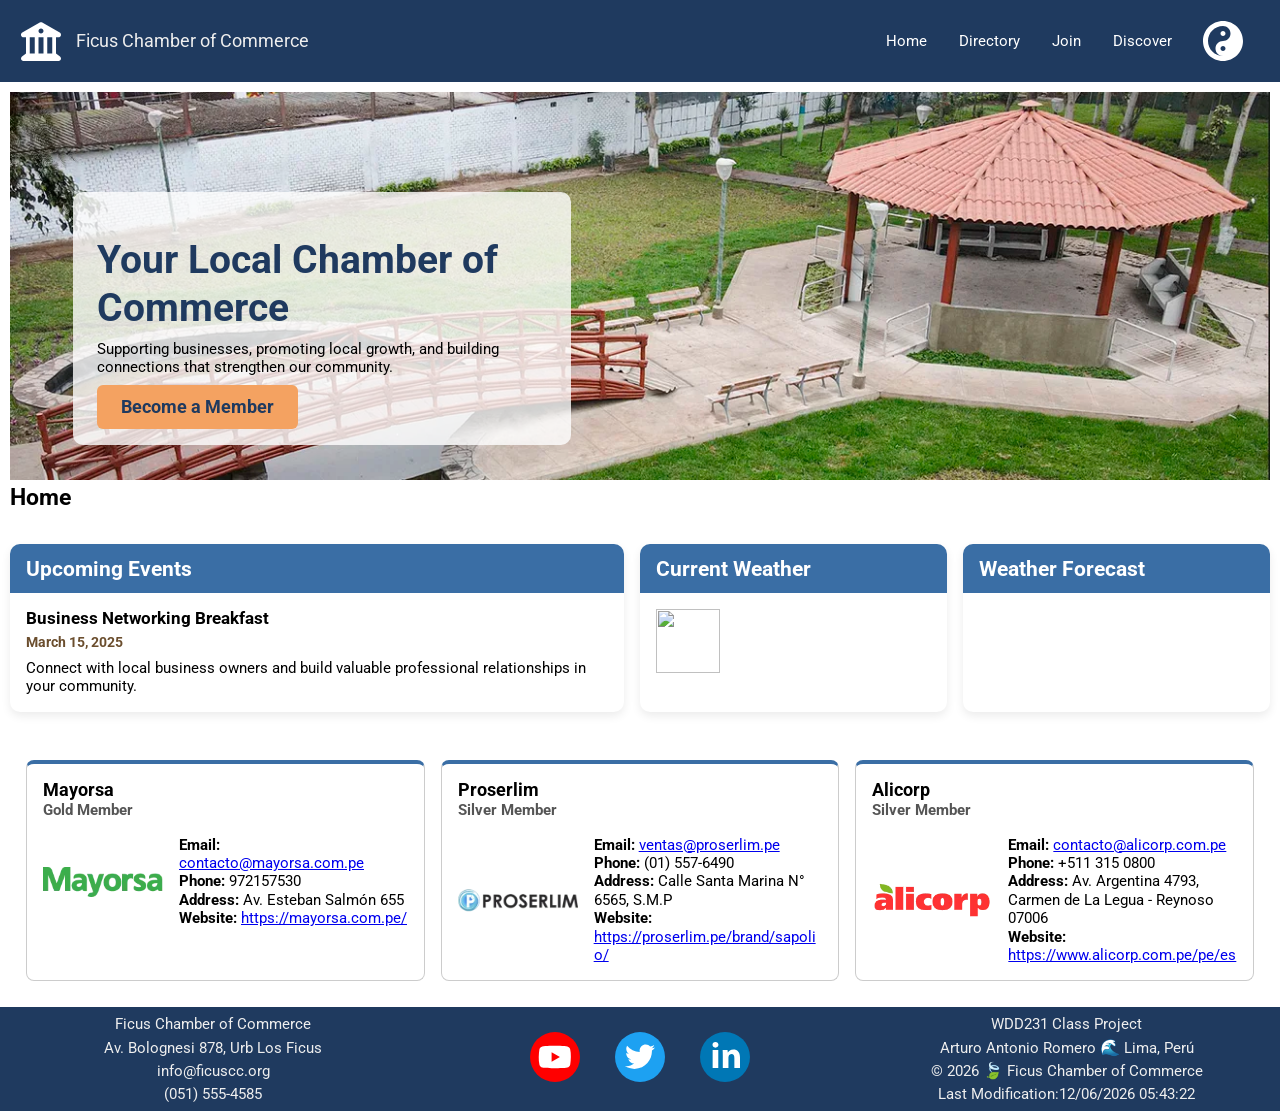
==== chamber/index.html @ 27d4fe30 "W03: Chamber Home Page" ====
<!DOCTYPE html>
<html lang="en">

<head>
    <meta charset="UTF-8">
    <meta name="viewport" content="width=device-width, initial-scale=1.0">

    <title>Ficus Chamber of Commerce - Home</title>
    <meta name="description"
        content="Discover your local Chamber of Commerce and connect with businesses, services, events, and opportunities that help your community grow.">
    <meta name="author" content="Arturo Romero">
    <meta property="og:title" content="Business Home | Chamber of Commerce">
    <meta property="og:description"
        content="Connect with your local Chamber of Commerce and discover businesses, services, events, and opportunities in one trusted community hub.">
    <meta property="og:image" content="https://aromerosud.github.io/wdd231/chamber/images/logo.svg">
    <meta property="og:url" content="https://aromerosud.github.io/wdd231/chamber/index.html">
    <link rel="icon" href="images/favicon.ico">
    <link rel="preconnect" href="https://fonts.googleapis.com">
    <link rel="preconnect" href="https://fonts.gstatic.com" crossorigin>
    <link href="https://fonts.googleapis.com/css2?family=Roboto&display=swap" rel="stylesheet">
    <link rel="stylesheet" href="styles/normalize.css">
    <link rel="stylesheet" href="styles/chamber-small.css">
    <link rel="stylesheet" href="styles/chamber-larger.css">
    <script src="scripts/navigation.js" defer></script>
    <script src="scripts/date.js" defer></script>
    <script src="scripts/weather.js" defer></script>
    <script src="scripts/spotlights.js" defer></script>
</head>

<body>
    <header>
        <img id="logo-header" src="images/logo.svg" alt="HTML Layout logo" width="50" height="50">
        <span id="chamber-title">Ficus Chamber of Commerce</span>
        <img id="icon-header" src="images/icon.svg" alt="HTML Layout icon" width="50" height="50">
        <button id="menu" aria-label="Toggle navigation menu"></button>

        <nav>
            <ul class="navigation">
                <li><a href="index.html" title="Home" id="home">Home</a></li>
                <li><a href="directory.html" title="Directory" id="directory">Directory</a></li>
                <li><a href="#" title="Join" id="join">Join</a></li>
                <li><a href="#" title="Discover" id="discover">Discover</a></li>
            </ul>
        </nav>

    </header>
    <main>
        <section class="hero">
            <picture>
                <source srcset="images/hero-chamber-large.webp" media="(min-width: 750px)">
                <img src="images/hero-chamber-small.webp"
                    alt="Community and business environment represented by the Chamber of Commerce."
                    fetchpriority="high">
            </picture>

            <div class="hero-text">
                <h1>Your Local Chamber of Commerce</h1>
                <p>Supporting businesses, promoting local growth, and building connections that strengthen our
                    community.</p>
                <a href="join.html" class="hero-btn">Become a Member</a>
            </div>
        </section>
        <h2>Home</h2>
        <section class="info-row">
            <div class="card events">
                <div class="card-header">
                    <h2>Upcoming Events</h2>
                </div>
                <div class="card-body">
                    <h3>Business Networking Breakfast</h3>
                    <p class="event-date">March 15, 2025</p>
                    <p>
                        Connect with local business owners and build valuable professional
                        relationships in your community.
                    </p>
                </div>
            </div>
            <div class="card weather">
                <div class="card-header">
                    <h2>Current Weather</h2>
                </div>
                <div class="card-body">
                    <div class="weather-content">
                        <div class="weather-icon">
                            <img id="weather-icon" src="" alt="">
                        </div>
                        <div class="weather-details">
                            <p class="temperature" id="current-temp"></p>
                            <p id="weather-desc"></p>
                            <p id="high-temp"></p>
                            <p id="low-temp"></p>
                            <p id="humidity"></p>
                            <p id="sunrise"></p>
                            <p id="sunset"></p>
                        </div>
                    </div>
                </div>
            </div>
            <div class="card forecast">
                <div class="card-header">
                    <h2>Weather Forecast</h2>
                </div>

                <div class="card-body">
                    <div id="forecast-list"></div>
                </div>
            </div>
        </section>
        <section id="spotlights"></section>
    </main>
    <footer>
        <div>
            <p>
                Ficus Chamber of Commerce
            </p>
            <p>
                Av. Bolognesi 878, Urb Los Ficus
            </p>
            <p>
                info@ficuscc.org
            </p>
            <p>
                (051) 555-4585
            </p>
        </div>
        <div class="social-media">
            <a href="#">
                <img src="images/youtube.svg" width="60" height="60" alt="Youtube Icon">
            </a>
            <a href="#">
                <img src="images/twitter.svg" width="60" height="60" alt="Twitter Icon">
            </a>
            <a href="https://linkedin.com">
                <img src="images/linkedin.svg" width="60" height="60" alt="LinkedIn Icon">
            </a>
        </div>
        <div>
            <p>
                WDD231 Class Project
            </p>
            <p>
                Arturo Antonio Romero 🌊 Lima, Perú
            </p>
            <p>
                <span id="currentyear"></span> 🍃 Ficus Chamber of Commerce
            </p>
            <p class="datelastmodified">
                Last Modification:<span id="lastModified"></span>
            </p>
        </div>
    </footer>
</body>

</html>
---- chamber/styles/chamber-small.css ----
:root {
    --primary-color: #1F3A5F;
    --secondary-color: #3A6EA5;
    --accent-color: #F4A261;
    --bg-color: #F8F9FA;
    --text-color: #1A1A1A;
}

main {
    display: grid;
    grid-template-columns: 1fr;
    padding: 10px;
}

* {
    margin: 0;
    padding: 0;
}

body {
    margin: 0 auto;
    font-family: 'Roboto', sans-serif;
    font-size-adjust: 0.5;
}

header,
footer {
    background-color: var(--primary-color);
    color: #eee;
}

header {
    display: flex;
    align-items: center;
    gap: 10px;
    position: relative;
    padding: 1rem;
    justify-content: center;
}

header img {
    width: 50px;
    height: 50px;

}


#chamber-title {
    flex: 1;
    font-size: 1.2rem;
    width: 100%;
    align-items: center;
}

/* small view navigation */
#menu {
    font-size: 2rem;
    border: 0;
    background: none;
    color: #fff;

}

#menu::before {
    content: "☰";
}

#menu.open::before {
    content: "X";
    position: absolute;
    top: 10%;
    right: 1rem;
}

.navigation {
    display: flex;
    flex-direction: column;
    justify-content: space-evenly;
    list-style: none;
    color: #fff;
}

.navigation a {
    display: none;
    padding: 1rem;
    text-align: center;
    text-decoration: none;
    color: #fff;
}

.navigation a:hover {
    background-color: #ffffff;
    color: var(--accent-color);
    font-weight: 700;
}

/* when the button is clicked - the open class is toggled (added/removed) */
.open a {
    display: block;
    font-size: 1.5rem;
}

footer {
    display: grid;
    grid-template-columns: 1fr;
    gap: 1rem;
    padding: 0.5rem;
    text-align: left;
}

footer>div {
    display: flex;
    flex-direction: column;
    justify-content: center;
    align-items: center;
    text-align: left;
    gap: 0.3rem;
}

.social-media {
    display: flex;
    flex-direction: row;
    justify-content: center;
    align-items: center;
}

footer img {
    width: 60px;
    height: 60px;
    aspect-ratio: 1 / 1;
    padding: 10px;
}

#cards.grid {
    display: grid;
    grid-template-columns: repeat(auto-fit, minmax(320px, 1fr));
    gap: 1rem;
}

#cards.grid section {
    padding: 10px;
    margin: 10px;
    background-color: #fff;
    text-align: center;
    box-shadow: 0 0 10px #333;
    min-height: 150px;
}

#cards.grid img {
    max-width: 150px;
    height: 60px;
    object-fit: contain;
    display: block;
    margin: 1rem auto 0;
}

#cards.grid h3 {
    display: none;
}

#cards.grid p {
    margin: 0;
    font-size: 0.9rem;
    color: #333;
}

#cards.grid a {
    font-size: 0.9rem;
    color: #0a4ea3;
    text-decoration: none;
    font-weight: 600;
}

#cards.list {
    display: flex;
    flex-direction: column;
    gap: 0.75rem;
}

#cards.list section {
    display: flex;
    flex-direction: column;
    gap: 0.25rem;
    padding: 0.75rem;
    background-color: #f4f4f4;
    border: 1px solid #ddd;
    border-radius: 6px;
}

#cards.list img {
    display: none;
}

#cards.list h3 {
    font-size: 1rem;
    font-weight: 700;
}

#cards.list p,
#cards.list a {
    font-size: 0.9rem;
}

#cards.list a {
    font-size: 0.9rem;
    color: #0a4ea3;
    text-decoration: none;
    font-weight: 600;
}

.menu {
    display: flex;
    justify-content: center;
    align-items: center;
    gap: 1rem;
    margin: 1.5rem auto;
}

.menu button {
    padding: 0.5rem 1.2rem;
    border: 1px solid #ccc;
    border-radius: 20px;
    background-color: #f4f4f4;
    font-weight: 600;
    cursor: pointer;
    transition: all 0.2s ease;
}

.menu button:hover {
    background-color: #e0e0e0;
}

.menu button.active {
    background-color: #110b36;
    color: #fff;
    border-color: #110b36;
}

/* Index - Hero */
.hero {
    position: relative;
}

.hero-text h1,
.hero-text p {
    display: none;
}

.hero img {
    width: 100%;
    height: auto;
    object-fit: cover;
}

.hero-text {
    position: absolute;
    bottom: 1rem;
    right: 1rem;
    padding: 0;
    background: none;
}

.hero-text h1 {
    font-size: 2rem;
    color: var(--primary-color);
    margin-bottom: 0.5rem;
}

.hero-btn {
    display: inline-block;
    background-color: var(--accent-color);
    color: var(--primary-color);
    padding: 0.7rem 1.5rem;
    border-radius: 6px;
    font-weight: bold;
    text-decoration: none;
    margin-top: 0.5rem;
    font-size: 19px;
}

.hero-btn:hover {
    background-color: var(--primary-color);
    color: #ffffff;
}

/* cards events */
.card {
    background-color: #ffffff;
    border-radius: 10px;
    box-shadow: 0 4px 10px rgba(0, 0, 0, 0.08);
}

.card h2 {
    margin-bottom: 0.5rem;
    font-size: 1.4rem;
}

.card h3 {
    margin-bottom: 0.3rem;
    font-size: 1.1rem;
}

.event-date {
    font-size: 0.9rem;
    font-weight: bold;
    color: #6b4e2e;
    margin-bottom: 0.5rem;
}

.card-header {
    background-color: var(--secondary-color);
    padding: 0.75rem 1rem;
    border-radius: 10px 10px 0 0;
}

.card-header h2 {
    margin: 0;
    color: #ffffff;
    font-size: 1.4rem;
}

.card-body {
    padding: 1rem;
}

/* cards weather */

.weather-content {
    display: grid;
    grid-template-columns: auto 1fr;
    gap: 1rem;
    align-items: center;
}

.weather-icon img {
    width: 64px;
    height: 64px;
}

.weather-details p {
    margin: 0.2rem 0;
    font-size: 0.95rem;
}

.temperature {
    font-size: 1.6rem;
    font-weight: bold;
}

#forecast-list p {
    margin: 0.4rem 0;
    font-size: 1rem;
}

.info-row {
    display: grid;
    grid-template-columns: repeat(auto-fit, minmax(280px, 1fr));
    gap: 1rem;
    margin: 2rem 0;
}

/* Cards Spotlights */
#spotlights {
    display: grid;
    grid-template-columns: repeat(auto-fit, minmax(280px, 1fr));
    gap: 1rem;
    padding: 1rem;
}

/* Card */
.spotlight-card {
    border: 1px solid #ccc;
    border-top: 4px solid var(--secondary-color);
    border-radius: 8px;
    padding: 1rem;
    background-color: #fff;
    overflow: hidden;
}

.spotlight-content {
    display: flex;
    flex-direction: column;
    gap: 1rem;
    margin-top: 1rem;
}

.spotlight-card p,
.spotlight-card a {
    word-wrap: break-word;
    overflow-wrap: break-word;
    word-break: break-word;
}

.spotlight-card a {
    display: inline-block;
    max-width: 100%;
}

.spotlight-content img {
    max-width: 120px;
    margin: 0 auto;
}

.spotlight-card h3 {
    margin: 0;
}

.member-level {
    font-weight: bold;
    color: #555;
}
---- chamber/styles/chamber-larger.css ----
@media screen and (min-width: 750px) {
    #menu {
        display: none;
    }

    header {
        display: flex;
        align-items: center;
        padding: 1rem;
    }

    header img {
        flex: 0 0 auto;
    }

    header img:first-of-type {
        order: 1;
    }

    #chamber-title {
        order: 2;
        flex: 0 0 auto;
        width: auto;
        white-space: nowrap;
    }

    nav {
        order: 3;
        margin-left: auto;
    }

    .navigation {
        flex-direction: row;
        align-items: center;
    }

    .navigation a {
        display: block;
        padding: 0.75rem 1rem;
        font-size: 1rem;
    }

    header img:last-of-type {
        order: 4;
        margin-right: 1rem;
    }

    footer {
        grid-template-columns: repeat(3, 1fr);
        text-align: left;
        align-items: center;
    }

    .social-media {
        justify-content: center;
    }


    #cards.list {
        display: flex;
        flex-direction: column;
        gap: 0.5rem;
    }

    #cards.list section {
        display: grid;
        grid-template-columns: 2fr 3fr 1.5fr 2fr;
        align-items: center;
        padding: 0.6rem 1rem;
        background-color: #f4f4f4;
        border: 1px solid #ddd;
    }

    #cards.list img {
        display: none;
    }

    #cards.list section:nth-child(even) {
        background-color: #e9e9e9;
    }

    #cards.list h3 {
        display: block;
        font-size: 1rem;
        font-weight: 700;
        margin: 0;
        color: #222;
    }

    #cards.list p {
        margin: 0;
        font-size: 0.9rem;
        color: #333;
    }


    #cards.list a:hover {
        text-decoration: underline;
    }


    .info-row {
        grid-template-columns: 2fr 1fr 1fr;
        align-items: stretch;
    }

    #spotlights {
        flex-direction: row;
        justify-content: space-between;
    }

    .spotlight-card {
        flex: 1;
    }

    .spotlight-content {
        flex-direction: row;
        align-items: center;
    }

    .spotlight-content img {
        margin: 0;
    }

}

@media screen and (min-width: 950px) {

    /* Index - Hero */
    .hero-text {
        position: absolute;
        bottom: 10%;
        left: 5%;
        max-width: 450px;
        background-color: #ffffffcc;
        padding: 1rem 1.5rem;
        border-radius: 10px;
    }

    .hero-text h1,
    .hero-text p {
        display: block;
    }

    .hero-text h1 {
        font-size: 2.6rem;
    }
}
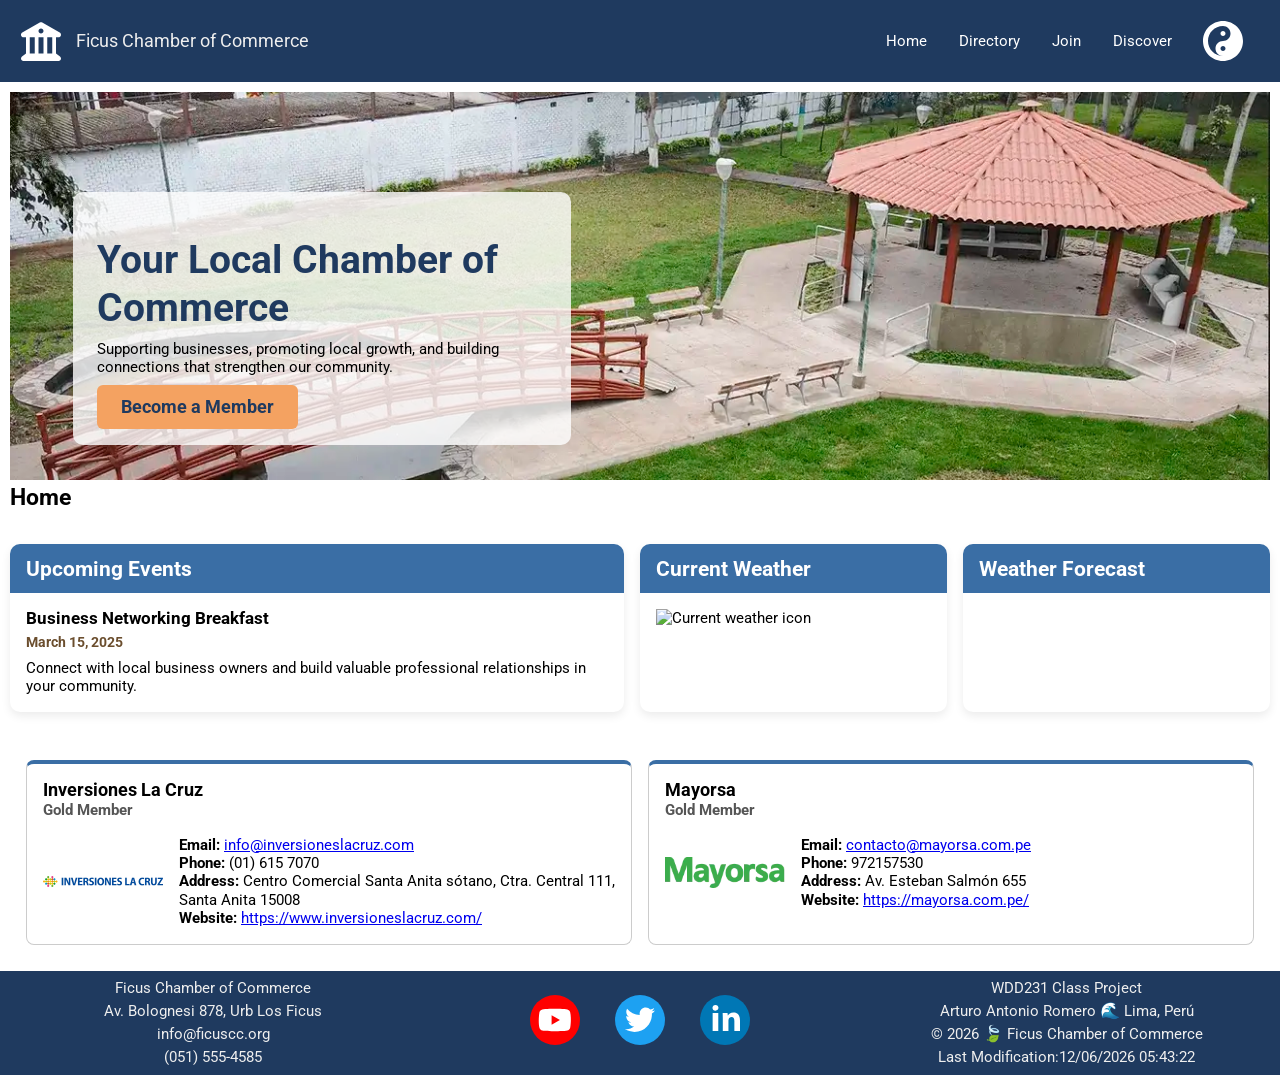
==== commit 9df65a19: "fix audit tool" ====
--- a/chamber/index.html
+++ b/chamber/index.html
@@ -82,7 +82,7 @@
                 <div class="card-body">
                     <div class="weather-content">
                         <div class="weather-icon">
-                            <img id="weather-icon" src="" alt="">
+                            <img id="weather-icon" src="" alt="Current weather icon">
                         </div>
                         <div class="weather-details">
                             <p class="temperature" id="current-temp"></p>
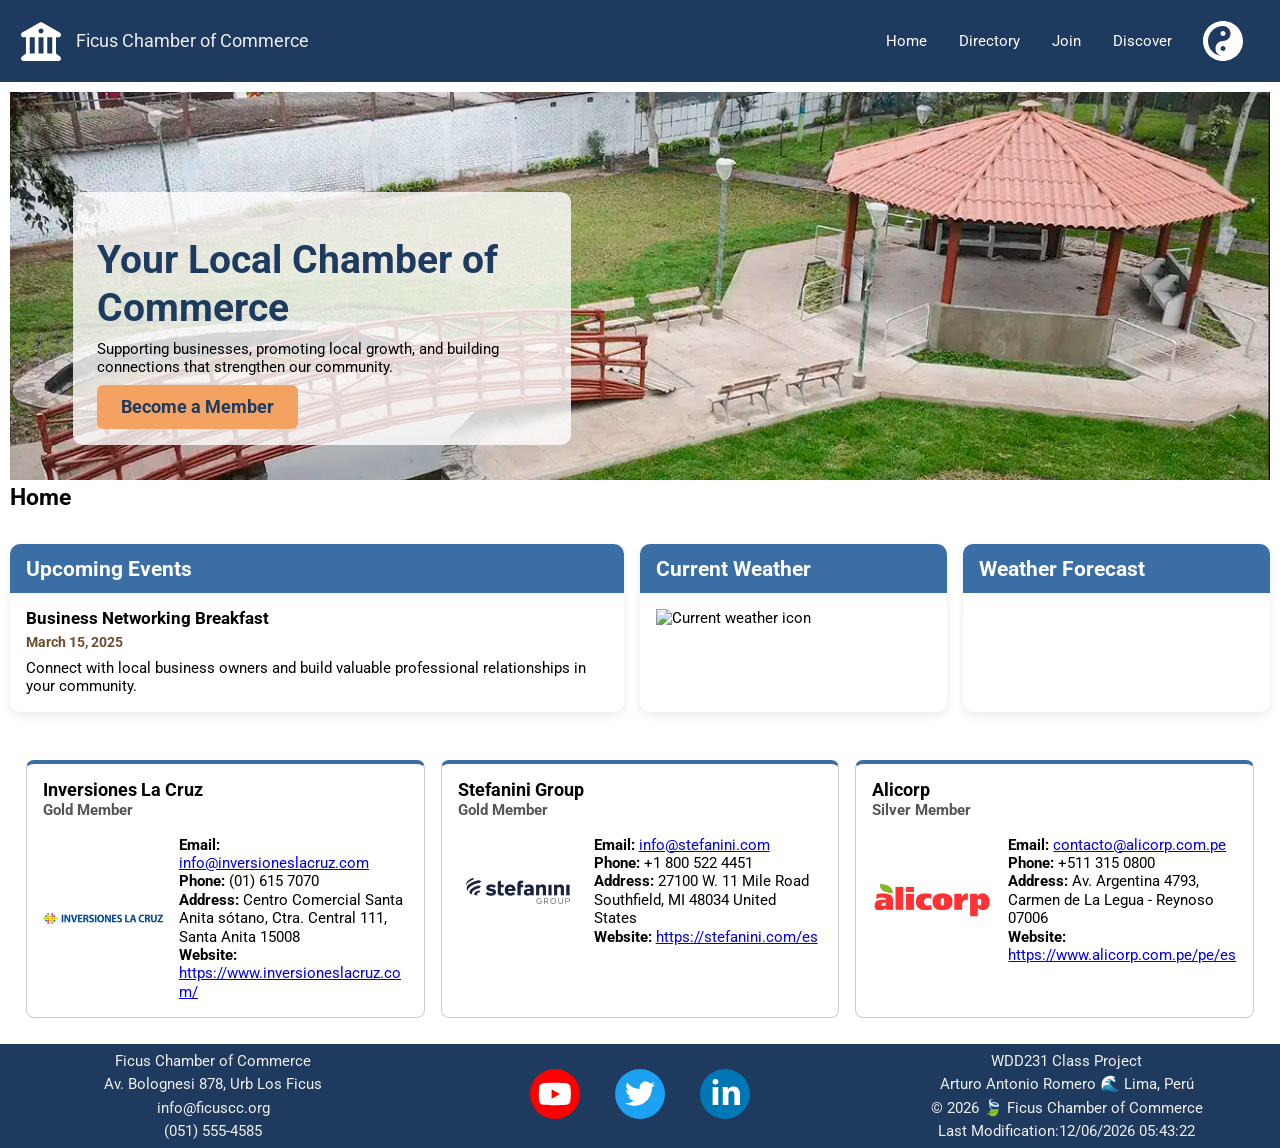
==== commit fc9de7f4: "fix img" ====
--- a/chamber/index.html
+++ b/chamber/index.html
@@ -82,7 +82,7 @@
                 <div class="card-body">
                     <div class="weather-content">
                         <div class="weather-icon">
-                            <img id="weather-icon" src="" alt="Current weather icon">
+                            <img id="weather-icon" alt="Current weather icon">
                         </div>
                         <div class="weather-details">
                             <p class="temperature" id="current-temp"></p>
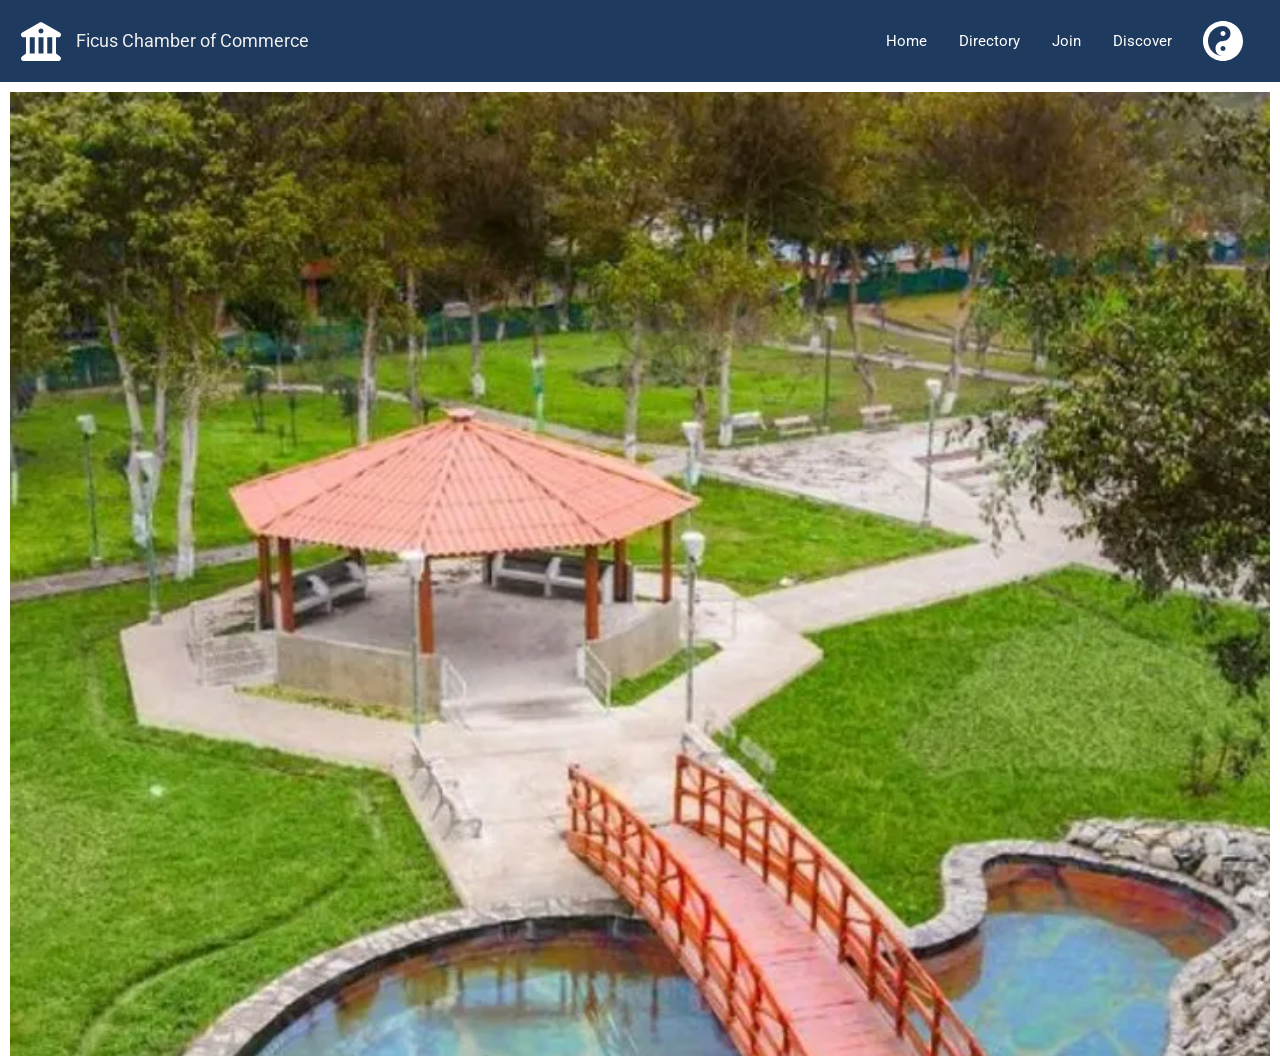
==== commit db31fc23: "fix img attributes" ====
--- a/chamber/index.html
+++ b/chamber/index.html
@@ -82,7 +82,8 @@
                 <div class="card-body">
                     <div class="weather-content">
                         <div class="weather-icon">
-                            <img id="weather-icon" alt="Current weather icon">
+                            <img id="weather-icon" src="images/weather-placeholder.png" alt="Current weather icon"
+                                width="50" height="50">
                         </div>
                         <div class="weather-details">
                             <p class="temperature" id="current-temp"></p>
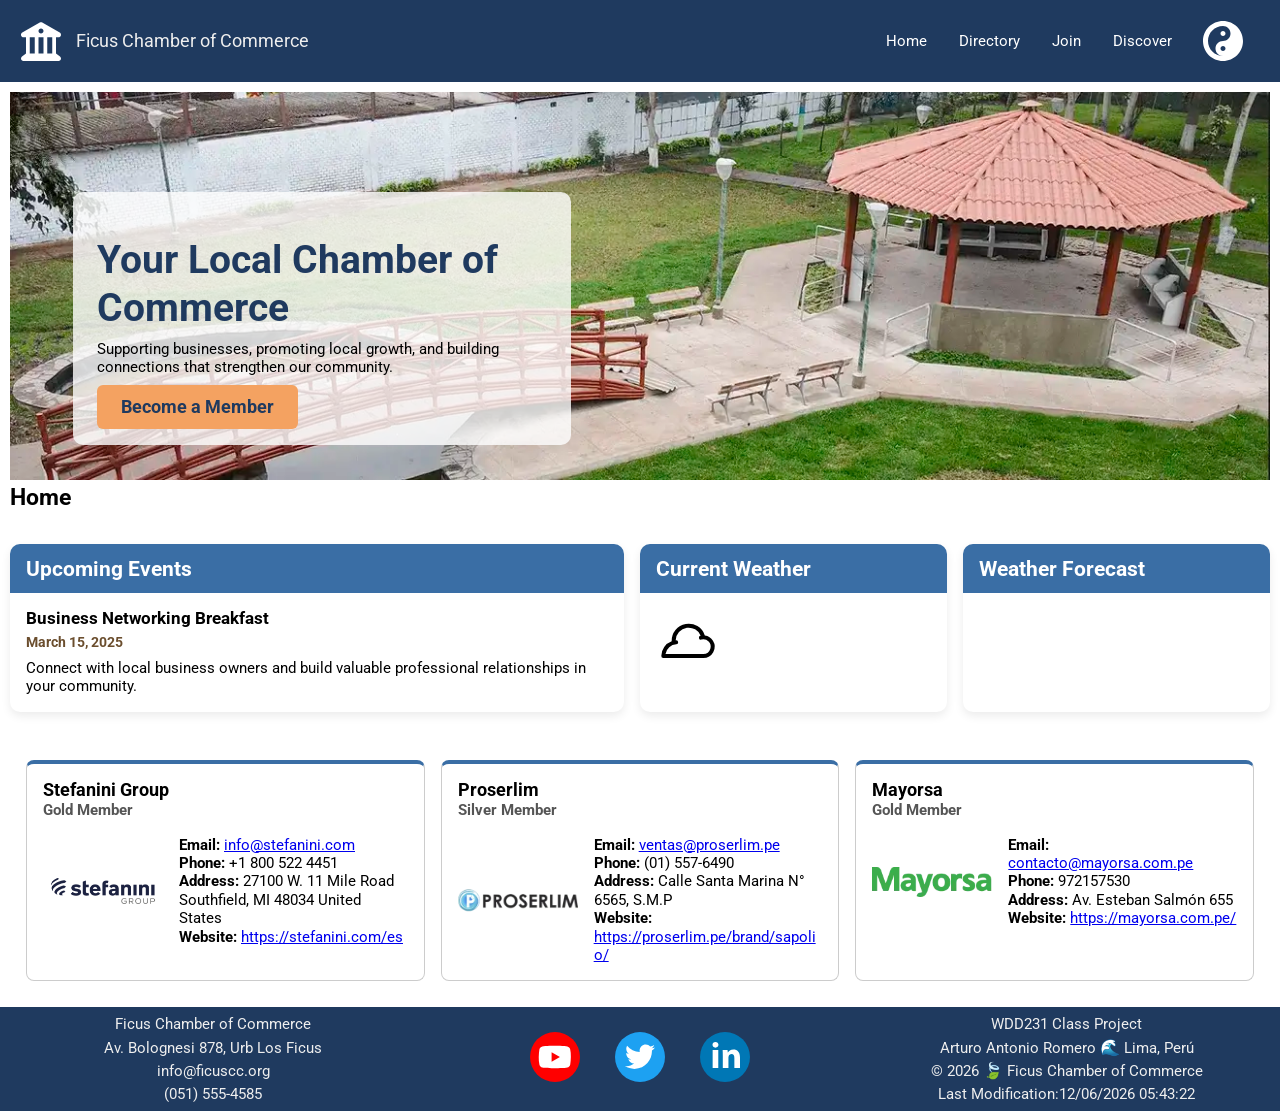
==== commit f8113a4a: "fix img svg" ====
--- a/chamber/index.html
+++ b/chamber/index.html
@@ -82,7 +82,7 @@
                 <div class="card-body">
                     <div class="weather-content">
                         <div class="weather-icon">
-                            <img id="weather-icon" src="images/weather-placeholder.png" alt="Current weather icon"
+                            <img id="weather-icon" src="images/weather-placeholder.svg" alt="Current weather icon"
                                 width="50" height="50">
                         </div>
                         <div class="weather-details">
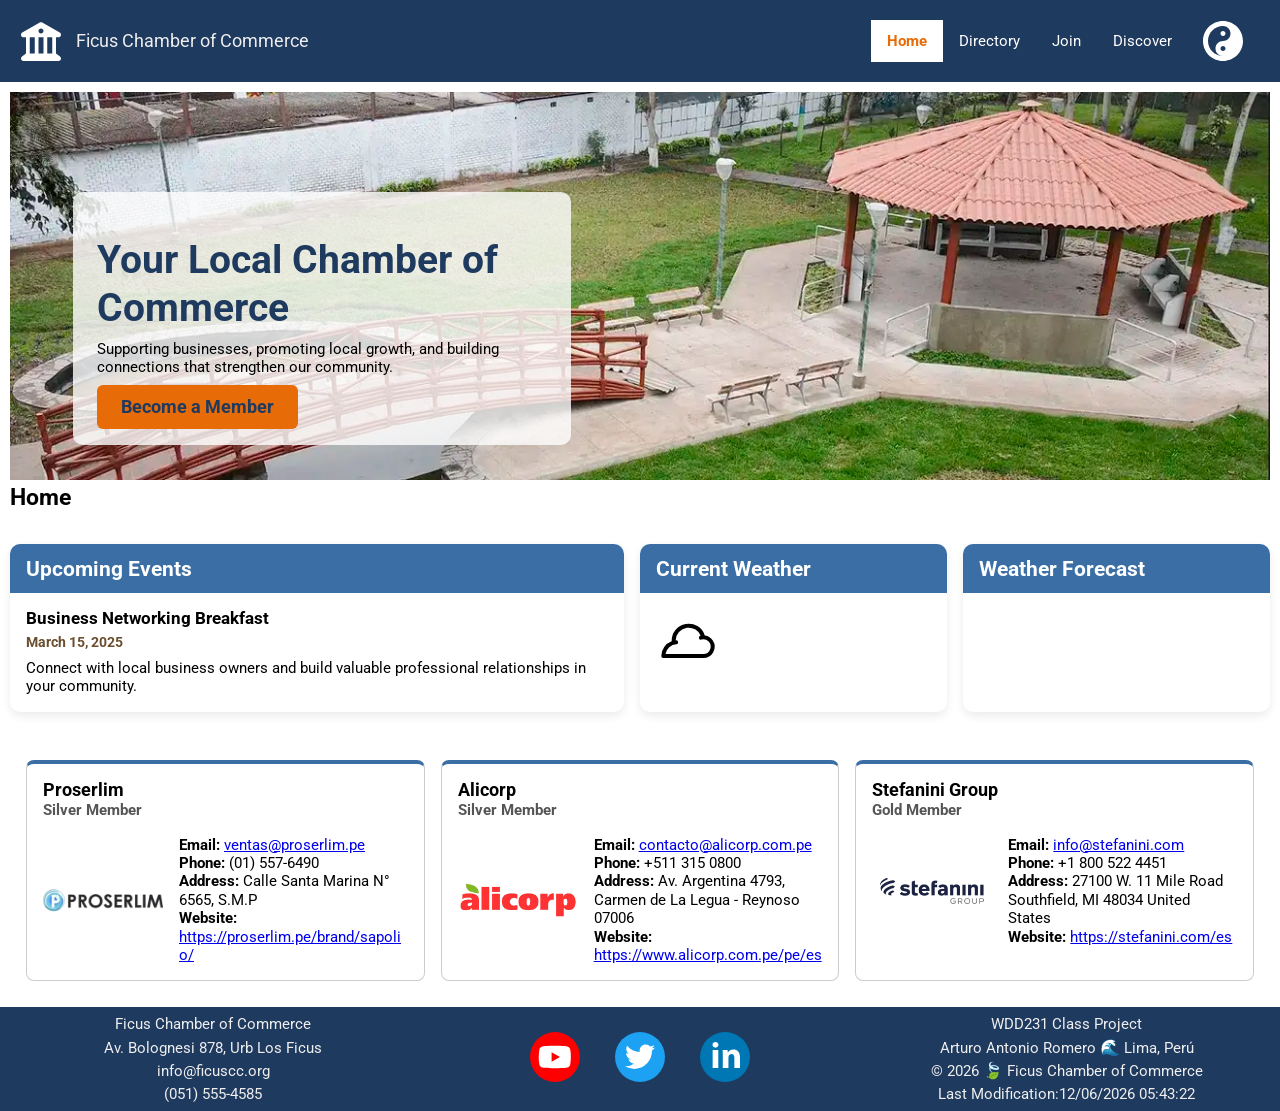
==== commit 05c72456: "fix rubric wyfinder" ====
--- a/chamber/index.html
+++ b/chamber/index.html
@@ -36,7 +36,7 @@
 
         <nav>
             <ul class="navigation">
-                <li><a href="index.html" title="Home" id="home">Home</a></li>
+                <li><a href="index.html" title="Home" id="home" class="active">Home</a></li>
                 <li><a href="directory.html" title="Directory" id="directory">Directory</a></li>
                 <li><a href="#" title="Join" id="join">Join</a></li>
                 <li><a href="#" title="Discover" id="discover">Discover</a></li>
--- a/chamber/styles/chamber-small.css
+++ b/chamber/styles/chamber-small.css
@@ -1,7 +1,7 @@
 :root {
     --primary-color: #1F3A5F;
     --secondary-color: #3A6EA5;
-    --accent-color: #F4A261;
+    --accent-color: #e76c07;
     --bg-color: #F8F9FA;
     --text-color: #1A1A1A;
 }
@@ -92,6 +92,12 @@
     background-color: #ffffff;
     color: var(--accent-color);
     font-weight: 700;
+}
+
+.navigation a.active {
+    background-color: #ffffff;
+    color: var(--accent-color);
+    font-weight: bold;
 }
 
 /* when the button is clicked - the open class is toggled (added/removed) */
@@ -309,13 +315,13 @@
 
 .card-header {
     background-color: var(--secondary-color);
+    color: #ffffff;
     padding: 0.75rem 1rem;
     border-radius: 10px 10px 0 0;
 }
 
 .card-header h2 {
     margin: 0;
-    color: #ffffff;
     font-size: 1.4rem;
 }
 
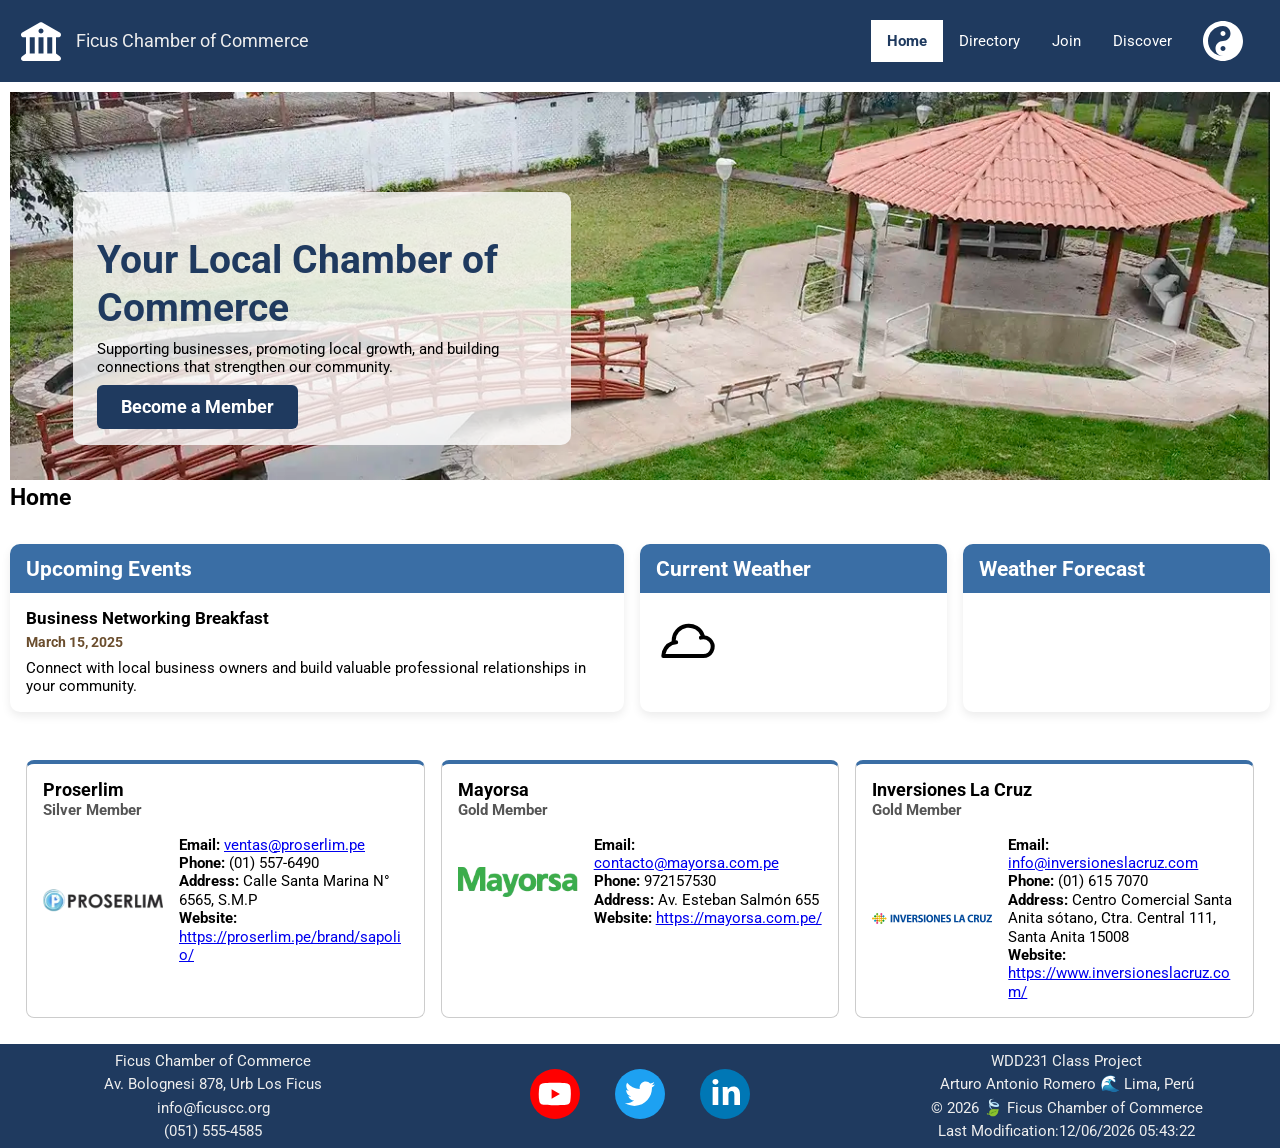
==== commit 6571e30f: "W04 – Chamber Join" ====
--- a/chamber/index.html
+++ b/chamber/index.html
@@ -38,7 +38,7 @@
             <ul class="navigation">
                 <li><a href="index.html" title="Home" id="home" class="active">Home</a></li>
                 <li><a href="directory.html" title="Directory" id="directory">Directory</a></li>
-                <li><a href="#" title="Join" id="join">Join</a></li>
+                <li><a href="join.html" title="Join" id="join">Join</a></li>
                 <li><a href="#" title="Discover" id="discover">Discover</a></li>
             </ul>
         </nav>
--- a/chamber/styles/chamber-small.css
+++ b/chamber/styles/chamber-small.css
@@ -1,7 +1,6 @@
 :root {
     --primary-color: #1F3A5F;
     --secondary-color: #3A6EA5;
-    --accent-color: #e76c07;
     --bg-color: #F8F9FA;
     --text-color: #1A1A1A;
 }
@@ -90,13 +89,13 @@
 
 .navigation a:hover {
     background-color: #ffffff;
-    color: var(--accent-color);
+    color: var(--primary-color);
     font-weight: 700;
 }
 
 .navigation a.active {
     background-color: #ffffff;
-    color: var(--accent-color);
+    color: var(--primary-color);
     font-weight: bold;
 }
 
@@ -274,8 +273,8 @@
 
 .hero-btn {
     display: inline-block;
-    background-color: var(--accent-color);
-    color: var(--primary-color);
+    background-color: var(--primary-color);
+    color: #ffffff;
     padding: 0.7rem 1.5rem;
     border-radius: 6px;
     font-weight: bold;
@@ -285,7 +284,7 @@
 }
 
 .hero-btn:hover {
-    background-color: var(--primary-color);
+    background-color: var(--secondary-color);
     color: #ffffff;
 }
 
@@ -414,4 +413,330 @@
 .member-level {
     font-weight: bold;
     color: #555;
+}
+
+/* Join Form */
+.title-section,
+.form-section h2 {
+    font-size: 1.6rem;
+    margin-bottom: 1rem;
+    color: #2b2b2b;
+    position: relative;
+    padding-left: 0.75rem;
+}
+
+.title-section::before,
+.form-section h2::before {
+    content: "";
+    position: absolute;
+    left: 0;
+    top: 0;
+    height: 100%;
+    width: 5px;
+    background-color: var(--primary-color);
+    border-radius: 4px;
+}
+
+.form-section {
+    padding: 1rem;
+}
+
+#join-form {
+    display: flex;
+    flex-direction: column;
+    gap: 1rem;
+}
+
+/* Form - Labels */
+#join-form label {
+    display: flex;
+    flex-direction: column;
+    font-size: 0.9rem;
+    color: #333;
+}
+
+/* Inputs y textarea */
+#join-form input[type="text"],
+#join-form input[type="email"],
+#join-form input[type="tel"],
+#join-form textarea {
+    margin-top: 0.4rem;
+    padding: 0.7rem;
+    border-radius: 6px;
+    border: 1px solid #999;
+    background-color: #f2f2f2;
+    font-size: 1rem;
+    width: 100%;
+    max-width: 440px;
+}
+
+/* Textarea */
+#join-form textarea {
+    resize: vertical;
+}
+
+#join-form fieldset {
+    border: 1px solid #ccc;
+    border-radius: 6px;
+    padding: 1rem;
+    width: 100%;
+    max-width: 440px;
+}
+
+#join-form legend {
+    padding: 0 0.5rem;
+    font-weight: bold;
+    color: var(--primary-color);
+}
+
+#join-form fieldset label {
+    flex-direction: row;
+    align-items: center;
+    gap: 0.4rem;
+    margin-top: 0.5rem;
+}
+
+#join-form input:required,
+#join-form textarea:required {
+    border-left: 6px solid red;
+}
+
+#join-form input:required:valid,
+#join-form textarea:required:valid {
+    border-left: 6px solid green;
+}
+
+#join-form input[type="submit"] {
+    margin-top: 1rem;
+    padding: 0.8rem;
+    background: linear-gradient(var(--secondary-color), var(--primary-color));
+    color: #fff;
+    border: none;
+    border-radius: 6px;
+    font-size: 1rem;
+    cursor: pointer;
+    max-width: 440px;
+    box-shadow: 1px 1px 4px rgba(0, 0, 0, 0.3);
+}
+
+#join-form input[type="submit"]:hover {
+    opacity: 0.9;
+}
+
+/* Main Join*/
+.join-content {
+    display: flex;
+    flex-direction: column;
+    gap: 2rem;
+}
+
+/* cards membership levels */
+
+.membership-section {
+    padding: 1rem;
+}
+
+.membership-cards {
+    display: flex;
+    flex-direction: column;
+    gap: 1.5rem;
+}
+
+.membership-card {
+    background-color: #ffffff;
+    border-radius: 10px;
+    padding: 1.5rem;
+    box-shadow: 0 6px 15px rgba(0, 0, 0, 0.08);
+    display: flex;
+    flex-direction: column;
+    align-items: center;
+    text-align: center;
+    gap: 1rem;
+    position: relative;
+    overflow: hidden;
+}
+
+.membership-card h3 {
+    font-size: 1.2rem;
+    color: var(--primary-color);
+    margin: 0;
+}
+
+.membership-card button {
+    margin-top: 0.5rem;
+    padding: 0.6rem 1.4rem;
+    border-radius: 20px;
+    border: none;
+    background-color: var(--primary-color);
+    color: #fff;
+    font-weight: 600;
+    cursor: pointer;
+    transition: all 0.25s ease;
+}
+
+.membership-card button:hover {
+    background-color: var(--secondary-color);
+    color: #fff;
+    ;
+    transform: translateY(-2px);
+}
+
+.membership-card::before {
+    content: "";
+    position: absolute;
+    top: 0;
+    left: 0;
+    width: 100%;
+    height: 6px;
+}
+
+.membership-card.np::before {
+    background-color: #6c757d;
+}
+
+.membership-card.bronze::before {
+    background-color: #cd7f32;
+}
+
+.membership-card.silver::before {
+    background-color: #bfc1c2;
+}
+
+.membership-card.gold::before {
+    background-color: #d4af37;
+}
+
+.join-layout .form-section {
+    display: flex;
+    flex-direction: column;
+    align-items: center;
+}
+
+.join-layout #join-form {
+    width: 100%;
+    max-width: 450px;
+}
+
+.join-layout .form-section h2 {
+    width: 100%;
+    max-width: 450px;
+}
+
+/* Membership cards animation */
+.membership-card {
+    opacity: 0;
+    transform: translateY(40px);
+    transition: opacity 0.6s ease, transform 0.6s ease;
+}
+
+.membership-card.show {
+    opacity: 1;
+    transform: translateY(0);
+}
+
+/* Modal */
+dialog {
+    border: 1px solid rgb(0 0 0 / 10%);
+    border-radius: 1rem;
+    padding: 1rem;
+    background-color: #fff;
+    box-shadow: 0 20px 40px rgba(0, 0, 0, 0.3);
+    width: 90%;
+    max-width: 600px;
+    justify-self: center;
+    align-self: center;
+}
+
+::backdrop {
+    background-color: rgb(0 0 0 / 50%);
+}
+
+dialog button {
+    position: absolute;
+    top: 19px;
+    right: 23px;
+    padding: .5rem 1rem;
+    border: 1px solid rgb(0 0 0 / 10%);
+}
+
+dialog h3 {
+    text-align: left;
+    background-color: #294c7e;
+    color: #ffffff;
+    padding: 10px;
+    margin-bottom: 10px;
+}
+
+dialog ul {
+    padding-left: 1.2rem;
+}
+
+dialog li {
+    margin-bottom: 0.5rem;
+}
+
+/* Thank you page */
+.thankyou-layout {
+    min-height: 60vh;
+    display: flex;
+    justify-content: center;
+    align-items: center;
+    padding: 2rem 1rem;
+}
+
+.thankyou-card {
+    background: #fff;
+    border-radius: 1rem;
+    padding: 2.5rem;
+    max-width: 700px;
+    width: 100%;
+    box-shadow: 0 10px 30px rgba(0, 0, 0, 0.15);
+    text-align: center;
+}
+
+.thankyou-card h1 {
+    margin-bottom: 1rem;
+}
+
+.thankyou-message {
+    margin-bottom: 2rem;
+    color: #555;
+}
+
+/* Results */
+.thankyou-results {
+    text-align: left;
+    background: #f5f7fa;
+    border-radius: 0.75rem;
+    padding: 1.5rem;
+    margin-bottom: 2rem;
+}
+
+.thankyou-results p {
+    margin: 0.5rem 0;
+    font-size: 1rem;
+}
+
+/* Footer text */
+.thankyou-footer {
+    margin-bottom: 2rem;
+    font-style: italic;
+    color: #666;
+}
+
+/* Button */
+.btn-primary {
+    display: inline-block;
+    background: linear-gradient(var(--secondary-color), var(--primary-color));
+    color: #fff;
+    padding: 0.75rem 1.5rem;
+    border-radius: 0.5rem;
+    text-decoration: none;
+    font-weight: 600;
+    transition: background 0.3s ease, transform 0.2s ease;
+}
+
+.btn-primary:hover {
+    background: #00307a;
+    transform: translateY(-2px);
 }
--- a/chamber/styles/chamber-larger.css
+++ b/chamber/styles/chamber-larger.css
@@ -122,6 +122,33 @@
         margin: 0;
     }
 
+    /* Join */
+    .join-content {
+        flex-direction: row;
+        align-items: flex-start;
+    }
+
+    .form-section,
+    .membership-section {
+        flex: 1;
+    }
+
+    .join-layout .form-section {
+        display: flex;
+        flex-direction: column;
+        align-items: center;
+    }
+
+    .join-layout #join-form {
+        width: 100%;
+        max-width: 450px;
+    }
+
+    .join-layout .form-section h2 {
+        width: 100%;
+        max-width: 450px;
+    }
+
 }
 
 @media screen and (min-width: 950px) {
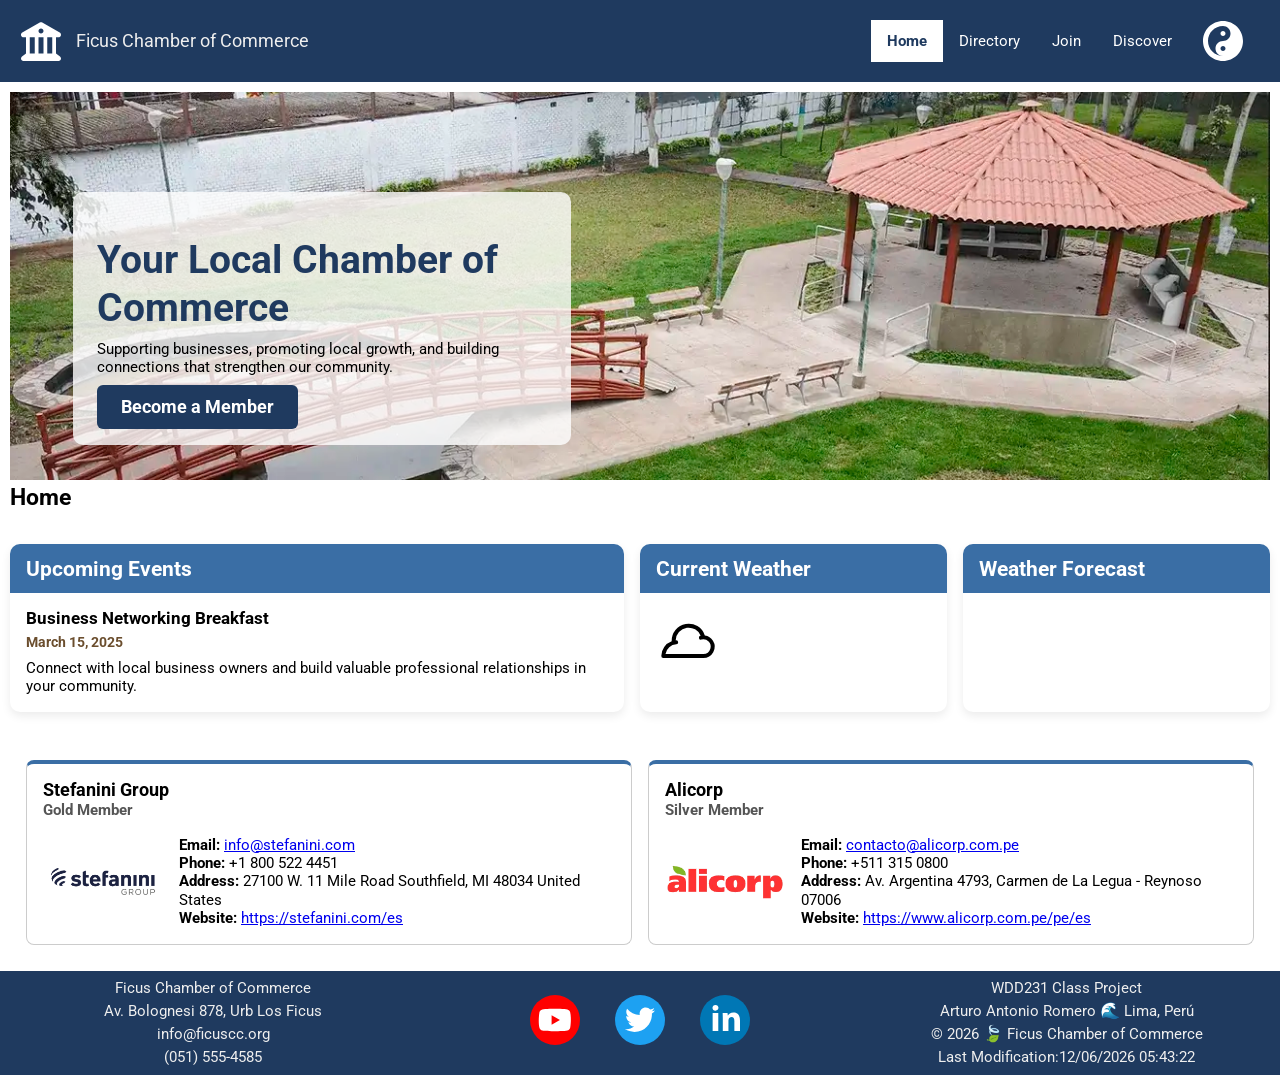
==== commit 73605ff1: "W05 Assignment: Chamber Discover Page" ====
--- a/chamber/index.html
+++ b/chamber/index.html
@@ -39,7 +39,7 @@
                 <li><a href="index.html" title="Home" id="home" class="active">Home</a></li>
                 <li><a href="directory.html" title="Directory" id="directory">Directory</a></li>
                 <li><a href="join.html" title="Join" id="join">Join</a></li>
-                <li><a href="#" title="Discover" id="discover">Discover</a></li>
+                <li><a href="discover.html" title="Discover" id="discover">Discover</a></li>
             </ul>
         </nav>
 
--- a/chamber/styles/chamber-small.css
+++ b/chamber/styles/chamber-small.css
@@ -554,6 +554,10 @@
     gap: 1rem;
     position: relative;
     overflow: hidden;
+    /* animation */
+    opacity: 0;
+    transform: translateY(40px);
+    transition: opacity 0.6s ease, transform 0.6s ease;
 }
 
 .membership-card h3 {
@@ -623,12 +627,6 @@
 }
 
 /* Membership cards animation */
-.membership-card {
-    opacity: 0;
-    transform: translateY(40px);
-    transition: opacity 0.6s ease, transform 0.6s ease;
-}
-
 .membership-card.show {
     opacity: 1;
     transform: translateY(0);
@@ -739,4 +737,131 @@
 .btn-primary:hover {
     background: #00307a;
     transform: translateY(-2px);
+}
+
+/* Discover */
+.discover-grid {
+    display: grid;
+    grid-template-columns: 1fr;
+    gap: 1rem;
+    padding: 1rem;
+}
+
+.discover-card {
+    display: grid;
+    grid-template-columns: 1fr;
+    grid-template-areas:
+        "title"
+        "image"
+        "content"
+        "button";
+    gap: 0.75rem;
+
+    border: 1px solid #ddd;
+    border-radius: 8px;
+    padding: 1rem;
+    background-color: #fff;
+}
+
+/* Grid Areas */
+.card-title {
+    grid-area: title;
+}
+
+.card-image {
+    grid-area: image;
+}
+
+.card-content {
+    grid-area: content;
+}
+
+.card-button {
+    grid-area: button;
+    text-align: center;
+}
+
+/* Image */
+.card-image img {
+    width: 100%;
+    height: auto;
+    display: block;
+    border-radius: 4px;
+}
+
+/* Text */
+.card-description {
+    margin-bottom: 0.5rem;
+}
+
+.card-address {
+    font-style: normal;
+    font-size: 0.9rem;
+    color: #555;
+}
+
+/* Button */
+.card-button button {
+    padding: 0.5rem 1.25rem;
+    border: none;
+    border-radius: 4px;
+    background-color: var(--primary-color);
+    color: #fff;
+    cursor: pointer;
+}
+
+.visitor-message {
+    margin: 1rem;
+    padding: 0.75rem 1rem;
+    background-color: #f0f6ff;
+    border-left: 4px solid var(--primary-color);
+    font-size: 0.95rem;
+}
+
+/* Modal Discover */
+#discoverDialog {
+    border: none;
+    border-radius: 8px;
+    padding: 0;
+    max-width: 520px;
+    width: 90%;
+}
+
+#discoverDialog::backdrop {
+    background-color: rgba(0, 0, 0, 0.6);
+}
+
+#discoverDialog h2 {
+    text-align: left;
+    background-color: #294c7e;
+    color: #ffffff;
+    padding: 10px;
+    margin-bottom: 10px;
+}
+
+.dialog-content {
+    padding: 1.5rem;
+    position: relative;
+}
+
+.dialog-content img {
+    width: 100%;
+    height: auto;
+    margin: 1rem 0;
+    border-radius: 4px;
+}
+
+.dialog-close {
+    position: absolute;
+    top: 0.5rem;
+    right: 0.75rem;
+    background: none;
+    border: none;
+    font-size: 1.5rem;
+    cursor: pointer;
+}
+
+#closeModal-discover {
+    top: 26px;
+    right: 26px;
 }
--- a/chamber/styles/chamber-larger.css
+++ b/chamber/styles/chamber-larger.css
@@ -172,4 +172,12 @@
     .hero-text h1 {
         font-size: 2.6rem;
     }
+}
+
+/* Discover large */
+@media (min-width: 1025px) {
+    .discover-grid {
+        grid-template-columns: 1fr 1fr;
+        gap: 1.5rem;
+    }
 }
